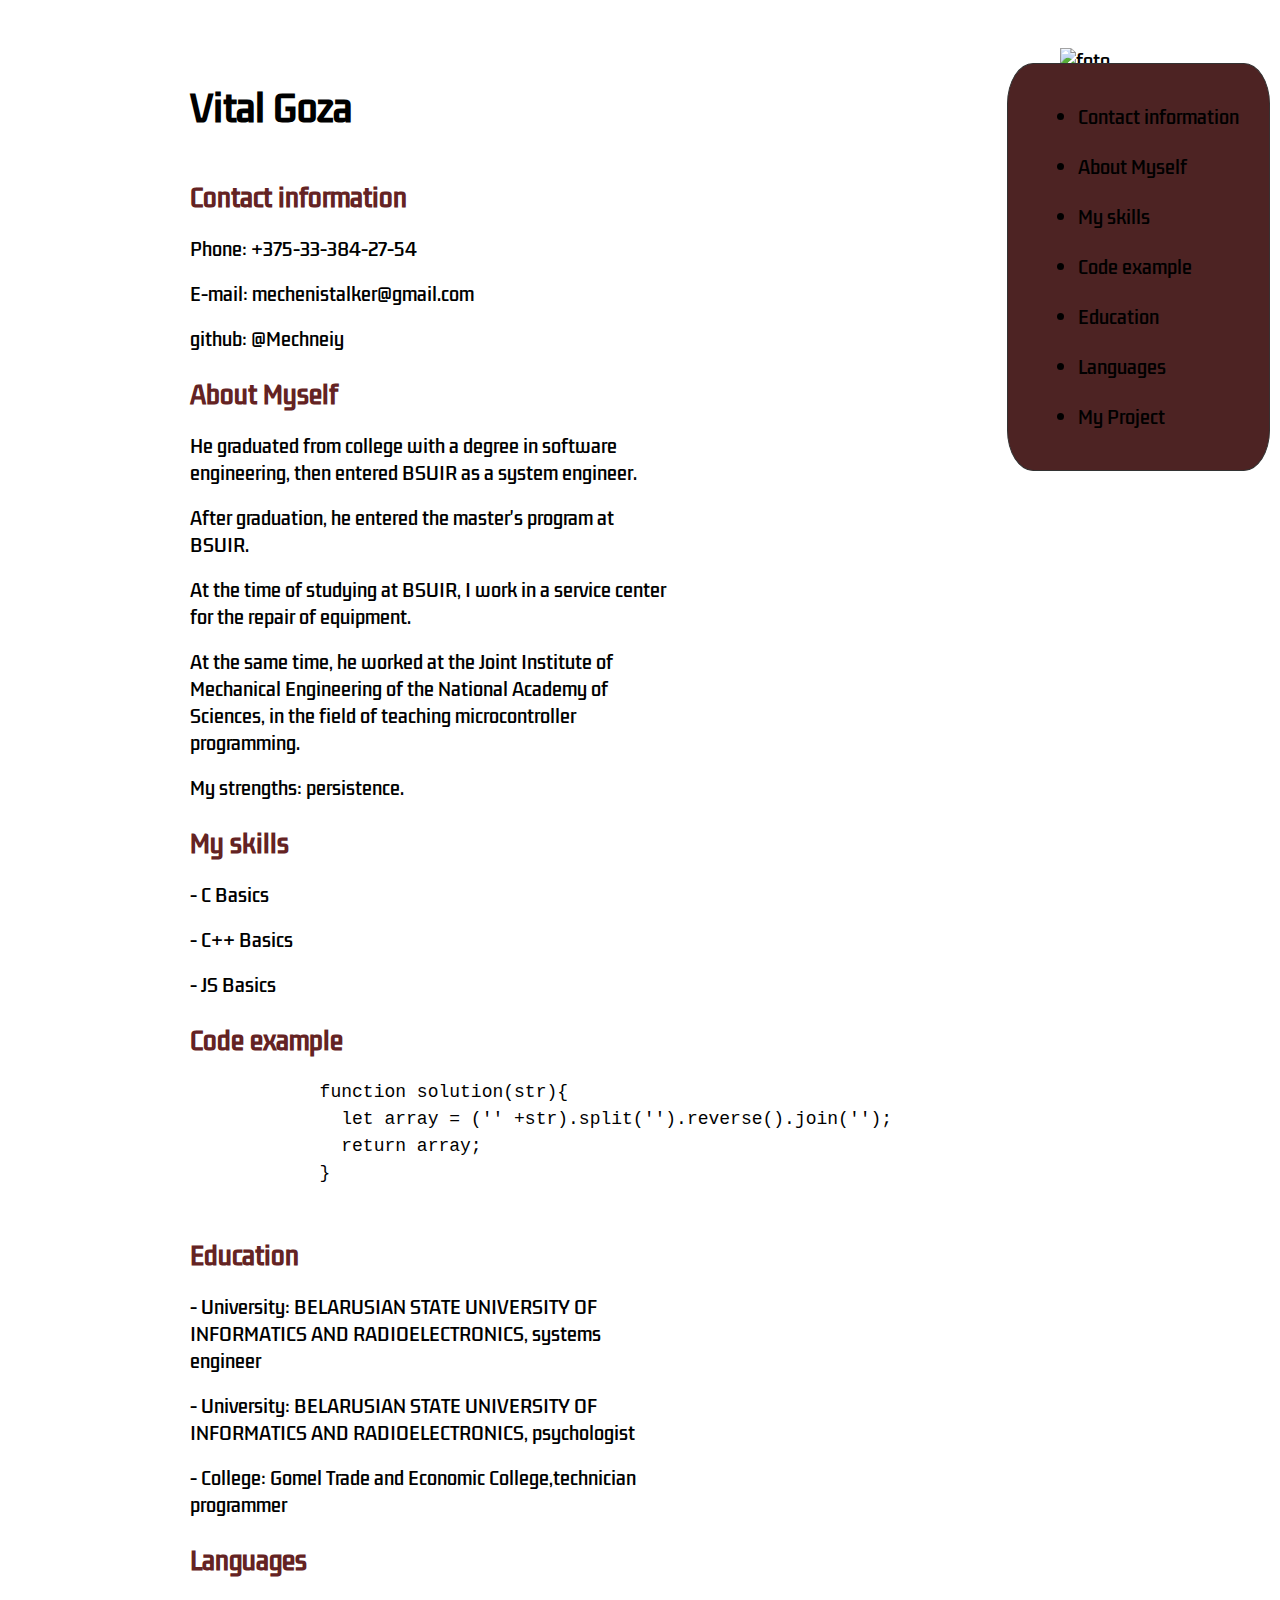
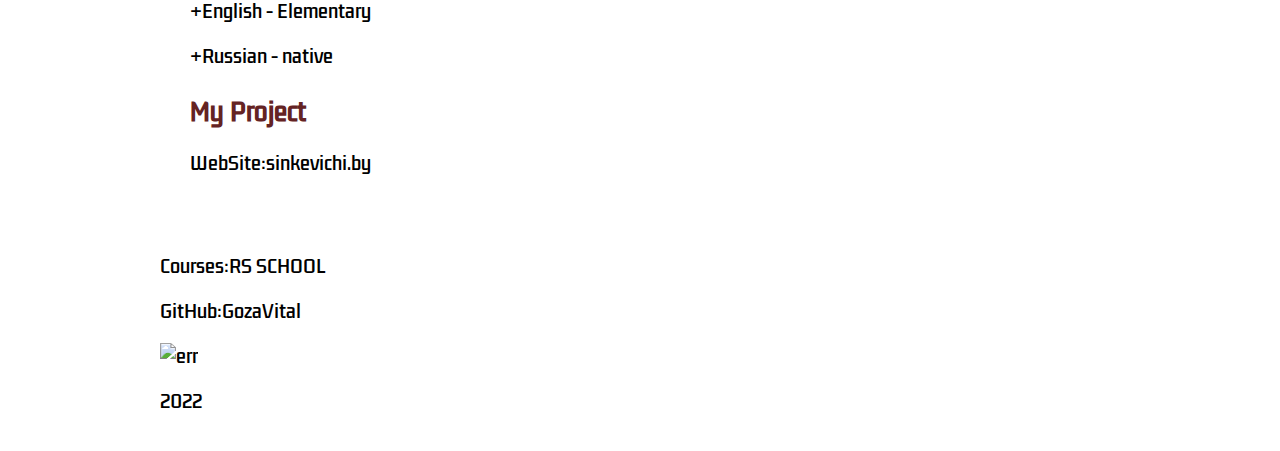
==== index.html @ 6014482e "init: add docs" ====
<!DOCTYPE html>
  <head>
    <title>Vital Goza</title>
    <link rel="shortcut icon" href="/assets/favicon.ico" type="image/x-icon">
    
    <link rel="stylesheet" href="style.css" />
    <link rel="icon" href="assets/favicon.ico" />
    <link rel="preconnect" href="https://fonts.googleapis.com" />
    <link rel="preconnect" href="https://fonts.gstatic.com" crossorigin />
    <link
      href="https://fonts.googleapis.com/css2?family=Kdam+Thmor+Pro&display=swap"
      rel="stylesheet"
    />
  </head>
  <body>
    <header class="header">
      
      <nav class="nav">
        <ul class="nav-list">
          <li class="nav-item">
            <a href="#contacts" class="nav-link">Contact information</a>
          </li>
          <li class="nav-item">
            <a href="#myself" class="nav-link">About Myself</a>
          </li>
          <li class="nav-item">
            <a href="#skills" class="nav-link">My skills</a>
          </li>
          <li class="nav-item">
            <a href="#code" class="nav-link">Code example</a>
          </li>
          <li class="nav-item">
            <a href="#education" class="nav-link">Education</a>
          </li>
          <li class="nav-item">
            <a href="#languages" class="nav-link">Languages</a>
          </li>
          <li class="nav-item">
            <a href="#project" class="nav-link">My Project</a>
          </li>
        </ul>
      </nav>
    </header>
    <main class="main">
      <div class="container">
        <img class="foto" src="assets/img/foto.jpg" alt="foto">
          
        
        <section class="section" id="profile"><p><h1>Vital Goza</h1></p></section>
        <section class="section" id="contacts">
          <p class="H222"><h2>Contact information</h2></p>
          <p>Phone: +375-33-384-27-54</p>
          <p>E-mail: mechenistalker@gmail.com</p>
          <p>github: @Mechneiy</p>
        </section>
        <section class="section" id="myself">
          <p class="H222"><h2>About Myself</h2></p>
          <p>
            He graduated from college with a degree in software engineering,
            then entered BSUIR as a system engineer.
          </p>
          <p>After graduation, he entered the master's program at BSUIR.</p>
          <p>
            At the time of studying at BSUIR, I work in a service center for the
            repair of equipment.
          </p>
          <p>
            At the same time, he worked at the Joint Institute of Mechanical
            Engineering of the National Academy of Sciences, in the field of
            teaching microcontroller programming.
          </p>
          <p>My strengths: persistence.</p>
          <p></p>
        </section>
        <section class="section" id="skills">
          <p class="H222"><h2>My skills</h2></p>
          <p>- C Basics</p>
          <p>- C++ Basics</p>
          <p>- JS Basics</p>
          <p></p>
        </section>
        <section class="section" id="code">
          <p class="H222"><h2>Code example</h2></p>
          <pre>
            function solution(str){ 
              let array = ('' +str).split('').reverse().join('');
              return array; 
            }
          </pre>
        </section>
        <section class="section" id="education">
          <p class="H222"><h2>Education</h2></p>
          <p>
            - University: BELARUSIAN STATE UNIVERSITY OF INFORMATICS AND
            RADIOELECTRONICS, systems engineer
          </p>
          <p>
            - University: BELARUSIAN STATE UNIVERSITY OF INFORMATICS AND
            RADIOELECTRONICS, psychologist
          </p>
          <p>
            - College: Gomel Trade and Economic College,technician programmer
          </p>
          </section>
        <section class="section" id="languages">
          <p class="H222"><h2>Languages</h2></p>
          <p>+English - Elementary</p>
          <p>+Russian - native</p>
        </section>
        <section class="section" id="project">
          <p class="H222"><h2>My Project</h2></p>
          <p > WebSite:<a href="http://sinkevichi.by/">sinkevichi.by</a></p>
        </section>
      </div>
    </main>
    <footer class="footer">
      <div class="container">
        <p > Courses:<a href="https://rs.school/js/">RS SCHOOL</a></p>
        <p > GitHub:<a href="https://github.com/Mechneiy">GozaVital</a></p>
        <img class="fotors" src="./assets/svg/rs_school_js.svg" alt="err" width="200" height="100" />
        <p>2022</p>
      </div>
    </footer>
  </body>
</!DOCTYPE>
---- style.css ----
body {
  font-family: 'Kdam Thmor Pro', sans-serif;
  font-size: 18px;
  font-weight: 400;
  line-height: 1.5;
  color: #000000;
  display: flex;
  flex-direction: column;
  justify-content: space-between;
  box-sizing: border-box;
  background: url(assets/fonts/fon.jpg);
}

.header {
  
  border-radius: 10%;
  position: fixed; /* Фиксированное положение */
  right: 10px; /* Расстояние от правого края окна браузера */
  top: 7%; /* Расстояние сверху */
  padding:10px; /* Поля вокруг текста */ 
  background: #4d2323; /* Цвет фона */ 
  border: 1px solid #333; /* Параметры рамки */ 
  
 }

a {
  text-decoration: none;
  color: #000000;
}
a:hover {
  text-decoration: underline;
}
a:active {
  color: #ffffff;
}
.container {

  border-radius: 1%;
	box-shadow:0px 0px  200px rgba(255, 255, 255, 0.25);
	max-width:960px;
	margin: 20px auto 0;
	padding: 10px 7px 10px 7px ;
	background: #ffffff

}

.foto{
  border-radius: 3%;
  float: right;
  padding: 10px;
}
.nav {
  display: flex;
  justify-content: flex-end;
  align-items: center;
  list-style: none;
  padding: 0 20px;
  line-height: 50px;
  transition: 0.3s;
}
html {
  scroll-behavior: smooth;
}
.section-item a {
  color: #829985;
  text-decoration: none;
  transition: color 0.5s;
}
.section-item a:hover {
  color: #4d2323;
}
#profile p {
  font-size: 44px;
}
.section {
  width: 50%;
  position: relative;
  padding-left: 30px;
}
@media (max-width: 768px) {
  .section {
    width: 100%;
  }
}
.H222 {
  font-size: 24px;
color: #642323;
}
h2 {
  font-size: 24px;
  color: #642323;
}
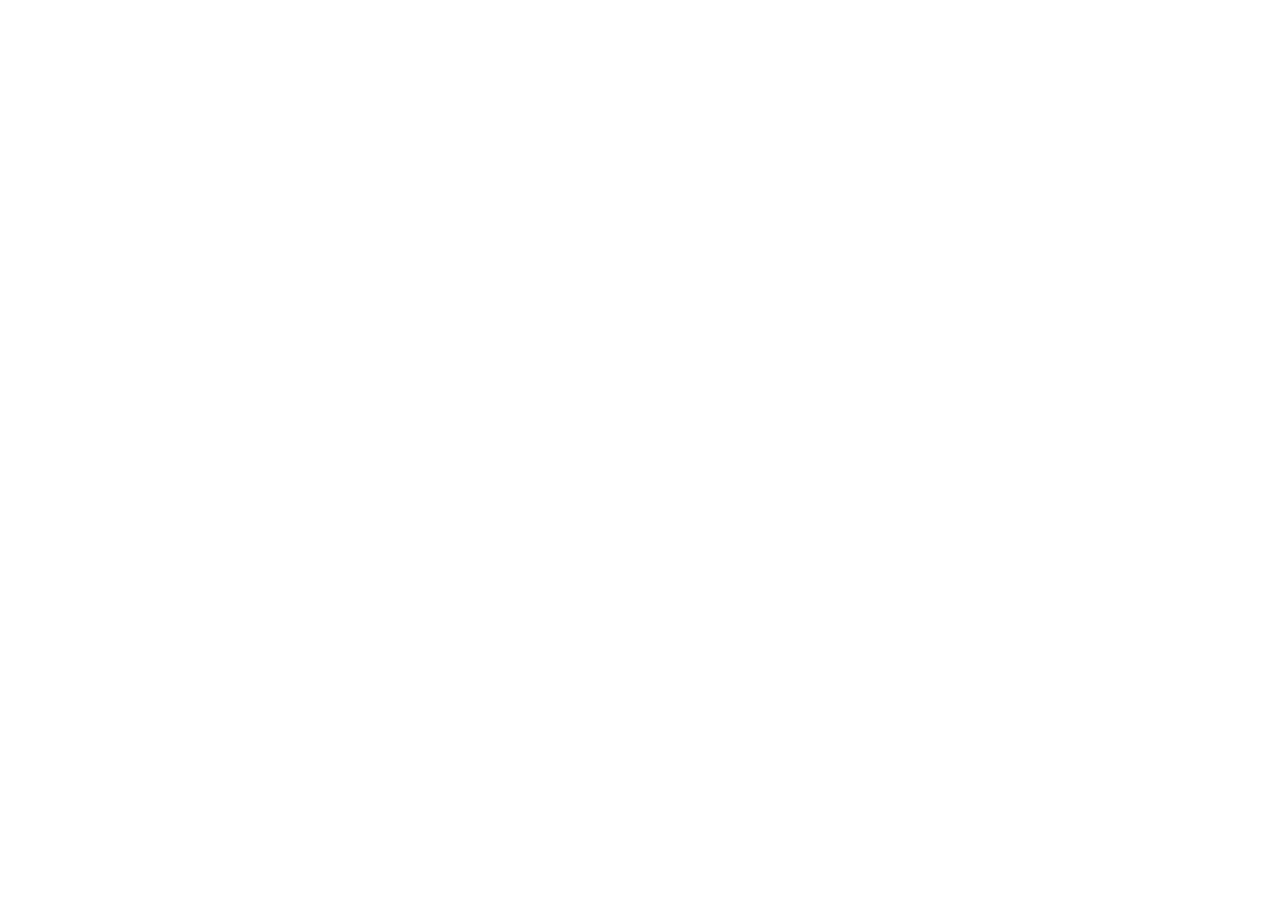
==== commit 0bba0e73: "feat: change fie" ====
--- a/index.html
+++ b/index.html
@@ -1,125 +1,12 @@
 <!DOCTYPE html>
-  <head>
-    <title>Vital Goza</title>
-    <link rel="shortcut icon" href="/assets/favicon.ico" type="image/x-icon">
+<html lang="en">
+<head>
+    <meta charset="UTF-8">
+    <meta http-equiv="X-UA-Compatible" content="IE=edge">
+    <meta name="viewport" content="width=device-width, initial-scale=1.0">
+    <title>Document</title>
+</head>
+<body>
     
-    <link rel="stylesheet" href="style.css" />
-    <link rel="icon" href="assets/favicon.ico" />
-    <link rel="preconnect" href="https://fonts.googleapis.com" />
-    <link rel="preconnect" href="https://fonts.gstatic.com" crossorigin />
-    <link
-      href="https://fonts.googleapis.com/css2?family=Kdam+Thmor+Pro&display=swap"
-      rel="stylesheet"
-    />
-  </head>
-  <body>
-    <header class="header">
-      
-      <nav class="nav">
-        <ul class="nav-list">
-          <li class="nav-item">
-            <a href="#contacts" class="nav-link">Contact information</a>
-          </li>
-          <li class="nav-item">
-            <a href="#myself" class="nav-link">About Myself</a>
-          </li>
-          <li class="nav-item">
-            <a href="#skills" class="nav-link">My skills</a>
-          </li>
-          <li class="nav-item">
-            <a href="#code" class="nav-link">Code example</a>
-          </li>
-          <li class="nav-item">
-            <a href="#education" class="nav-link">Education</a>
-          </li>
-          <li class="nav-item">
-            <a href="#languages" class="nav-link">Languages</a>
-          </li>
-          <li class="nav-item">
-            <a href="#project" class="nav-link">My Project</a>
-          </li>
-        </ul>
-      </nav>
-    </header>
-    <main class="main">
-      <div class="container">
-        <img class="foto" src="assets/img/foto.jpg" alt="foto">
-          
-        
-        <section class="section" id="profile"><p><h1>Vital Goza</h1></p></section>
-        <section class="section" id="contacts">
-          <p class="H222"><h2>Contact information</h2></p>
-          <p>Phone: +375-33-384-27-54</p>
-          <p>E-mail: mechenistalker@gmail.com</p>
-          <p>github: @Mechneiy</p>
-        </section>
-        <section class="section" id="myself">
-          <p class="H222"><h2>About Myself</h2></p>
-          <p>
-            He graduated from college with a degree in software engineering,
-            then entered BSUIR as a system engineer.
-          </p>
-          <p>After graduation, he entered the master's program at BSUIR.</p>
-          <p>
-            At the time of studying at BSUIR, I work in a service center for the
-            repair of equipment.
-          </p>
-          <p>
-            At the same time, he worked at the Joint Institute of Mechanical
-            Engineering of the National Academy of Sciences, in the field of
-            teaching microcontroller programming.
-          </p>
-          <p>My strengths: persistence.</p>
-          <p></p>
-        </section>
-        <section class="section" id="skills">
-          <p class="H222"><h2>My skills</h2></p>
-          <p>- C Basics</p>
-          <p>- C++ Basics</p>
-          <p>- JS Basics</p>
-          <p></p>
-        </section>
-        <section class="section" id="code">
-          <p class="H222"><h2>Code example</h2></p>
-          <pre>
-            function solution(str){ 
-              let array = ('' +str).split('').reverse().join('');
-              return array; 
-            }
-          </pre>
-        </section>
-        <section class="section" id="education">
-          <p class="H222"><h2>Education</h2></p>
-          <p>
-            - University: BELARUSIAN STATE UNIVERSITY OF INFORMATICS AND
-            RADIOELECTRONICS, systems engineer
-          </p>
-          <p>
-            - University: BELARUSIAN STATE UNIVERSITY OF INFORMATICS AND
-            RADIOELECTRONICS, psychologist
-          </p>
-          <p>
-            - College: Gomel Trade and Economic College,technician programmer
-          </p>
-          </section>
-        <section class="section" id="languages">
-          <p class="H222"><h2>Languages</h2></p>
-          <p>+English - Elementary</p>
-          <p>+Russian - native</p>
-        </section>
-        <section class="section" id="project">
-          <p class="H222"><h2>My Project</h2></p>
-          <p > WebSite:<a href="http://sinkevichi.by/">sinkevichi.by</a></p>
-        </section>
-      </div>
-    </main>
-    <footer class="footer">
-      <div class="container">
-        <p > Courses:<a href="https://rs.school/js/">RS SCHOOL</a></p>
-        <p > GitHub:<a href="https://github.com/Mechneiy">GozaVital</a></p>
-        <img class="fotors" src="./assets/svg/rs_school_js.svg" alt="err" width="200" height="100" />
-        <p>2022</p>
-      </div>
-    </footer>
-  </body>
-</!DOCTYPE>
+</body>
+</html>
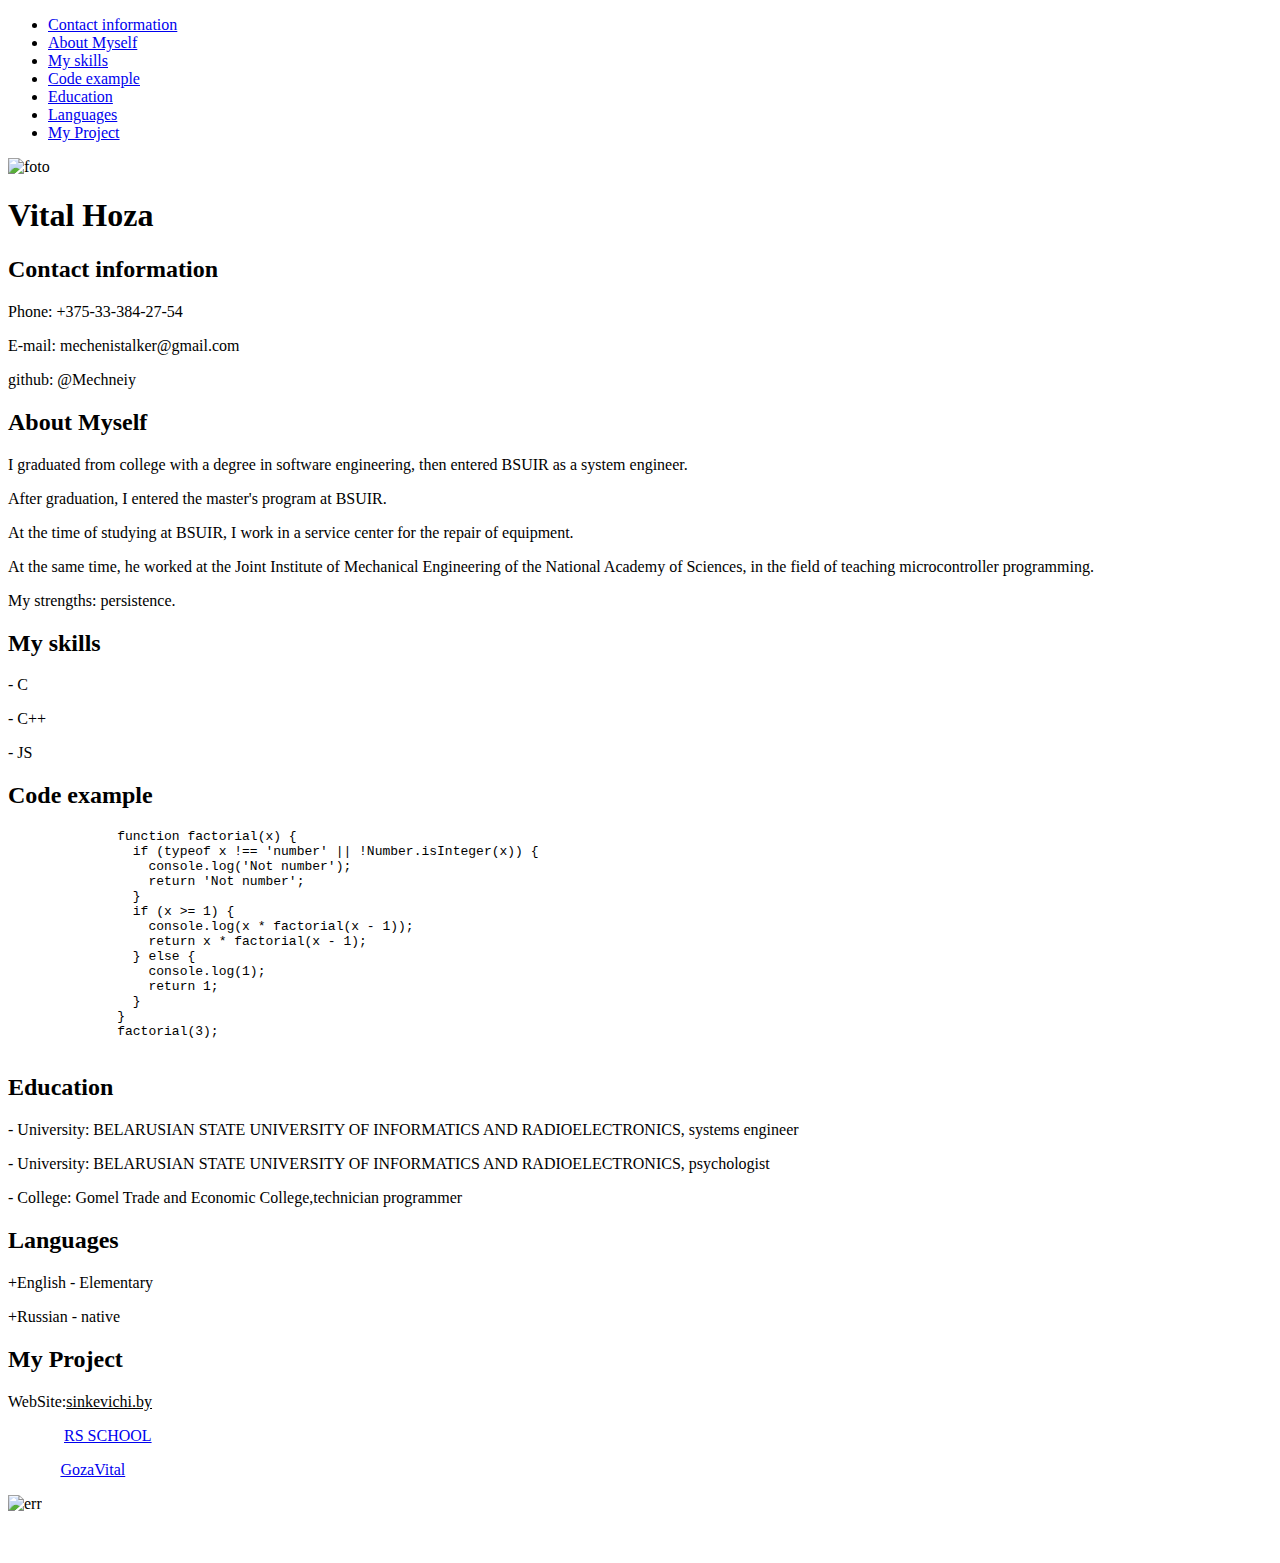
==== commit abf72e00: "feat: add html text" ====
--- a/index.html
+++ b/index.html
@@ -1,12 +1,127 @@
 <!DOCTYPE html>
-<html lang="en">
-<head>
-    <meta charset="UTF-8">
-    <meta http-equiv="X-UA-Compatible" content="IE=edge">
-    <meta name="viewport" content="width=device-width, initial-scale=1.0">
-    <title>Document</title>
-</head>
-<body>
-    
-</body>
-</html>
+  <head>
+    <title>Vital Hoza</title>
+    <link rel="shortcut icon" href="/assets/favicon.ico" type="image/x-icon">
+    <link rel="stylesheet" href="style.css" />
+    <link rel="icon" href="assets/favicon.ico" />
+  </head>
+  <body>
+    <header class="header">
+      <nav class="nav">
+        <ul class="nav-list">
+          <li class="nav-item">
+            <a href="#contacts" class="nav-link">Contact information</a>
+          </li>
+          <li class="nav-item">
+            <a href="#myself" class="nav-link">About Myself</a>
+          </li>
+          <li class="nav-item">
+            <a href="#skills" class="nav-link">My skills</a>
+          </li>
+          <li class="nav-item">
+            <a href="#code" class="nav-link">Code example</a>
+          </li>
+          <li class="nav-item">
+            <a href="#education" class="nav-link">Education</a>
+          </li>
+          <li class="nav-item">
+            <a href="#languages" class="nav-link">Languages</a>
+          </li>
+          <li class="nav-item">
+            <a href="#project" class="nav-link">My Project</a>
+          </li>
+        </ul>
+      </nav>
+    </header>
+    <main class="main">
+      <div class="container">
+        <img class="foto" src="assets/img/foto.jpg" alt="foto">      
+        <section class="section" id="profile"><h1>Vital Hoza</h1></section>
+        <section class="section" id="contacts">
+          <p class="H222"><h2>Contact information</h2></p>
+          <p>Phone: +375-33-384-27-54</p>
+          <p>E-mail: mechenistalker@gmail.com</p>
+          <p>github: @Mechneiy</p>
+        </section>
+        <section class="section" id="myself">
+          <p class="H222"><h2>About Myself</h2></p>
+          <p>
+            I graduated from college with a degree in software engineering,
+            then entered BSUIR as a system engineer.
+          </p>
+          <p>After graduation, I entered the master's program at BSUIR.</p>
+          <p>
+            At the time of studying at BSUIR, I work in a service center for the
+            repair of equipment.
+          </p>
+          <p>
+            At the same time, he worked at the Joint Institute of Mechanical
+            Engineering of the National Academy of Sciences, in the field of
+            teaching microcontroller programming.
+          </p>
+          <p>My strengths: persistence.</p>
+          <p></p>
+        </section>
+        <section class="section" id="skills">
+          <p class="H222"><h2>My skills</h2></p>
+          <p>- C </p>
+          <p>- C++ </p>
+          <p>- JS </p>
+          <p></p>
+        </section>
+        <section class="section" id="code">
+          <p class="H222"><h2>Code example</h2></p>
+          <pre>
+              function factorial(x) {
+                if (typeof x !== 'number' || !Number.isInteger(x)) {
+                  console.log('Not number');
+                  return 'Not number';
+                }
+                if (x >= 1) {
+                  console.log(x * factorial(x - 1));
+                  return x * factorial(x - 1);
+                } else {
+                  console.log(1);
+                  return 1;
+                }
+              }
+              factorial(3);
+          </pre>
+        </section>
+        <section class="section" id="education">
+          <p class="H222"><h2>Education</h2></p>
+          <p>
+            - University: BELARUSIAN STATE UNIVERSITY OF INFORMATICS AND
+            RADIOELECTRONICS, systems engineer
+          </p>
+          <p>
+            - University: BELARUSIAN STATE UNIVERSITY OF INFORMATICS AND
+            RADIOELECTRONICS, psychologist
+          </p>
+          <p>
+            - College: Gomel Trade and Economic College,technician programmer
+          </p>
+          </section>
+        <section class="section" id="languages">
+          <p class="H222"><h2>Languages</h2></p>
+          <p>+English - Elementary</p>
+          <p>+Russian - native</p>
+        </section>
+        <section class="section" id="project">
+          <p class="H222"><h2>My Project</h2></p>
+          <p > WebSite:<a href="http://sinkevichi.by/" style="color: black ">sinkevichi.by</a></p>
+        </section>
+      </div>
+    </main>
+    <footer class="footer">
+      <div class="container">
+        <div class="footer-padding">
+          <p style="color: white "> Courses:<a href="https://rs.school/js/" >RS SCHOOL</a></p>
+          <p style="color: white "> GitHub:<a href="https://github.com/Mechneiy " >GozaVital</a></p>
+          <img class="fotors" src="./assets/svg/rs_school_js.svg" alt="err" width="200" height="100" />
+          <p style="color: white ">2022</p>
+        </div>
+      </div>
+    </footer>
+  </body>
+</!DOCTYPE>
--- a/style.css
+++ b/style.css
@@ -0,0 +1 @@
+
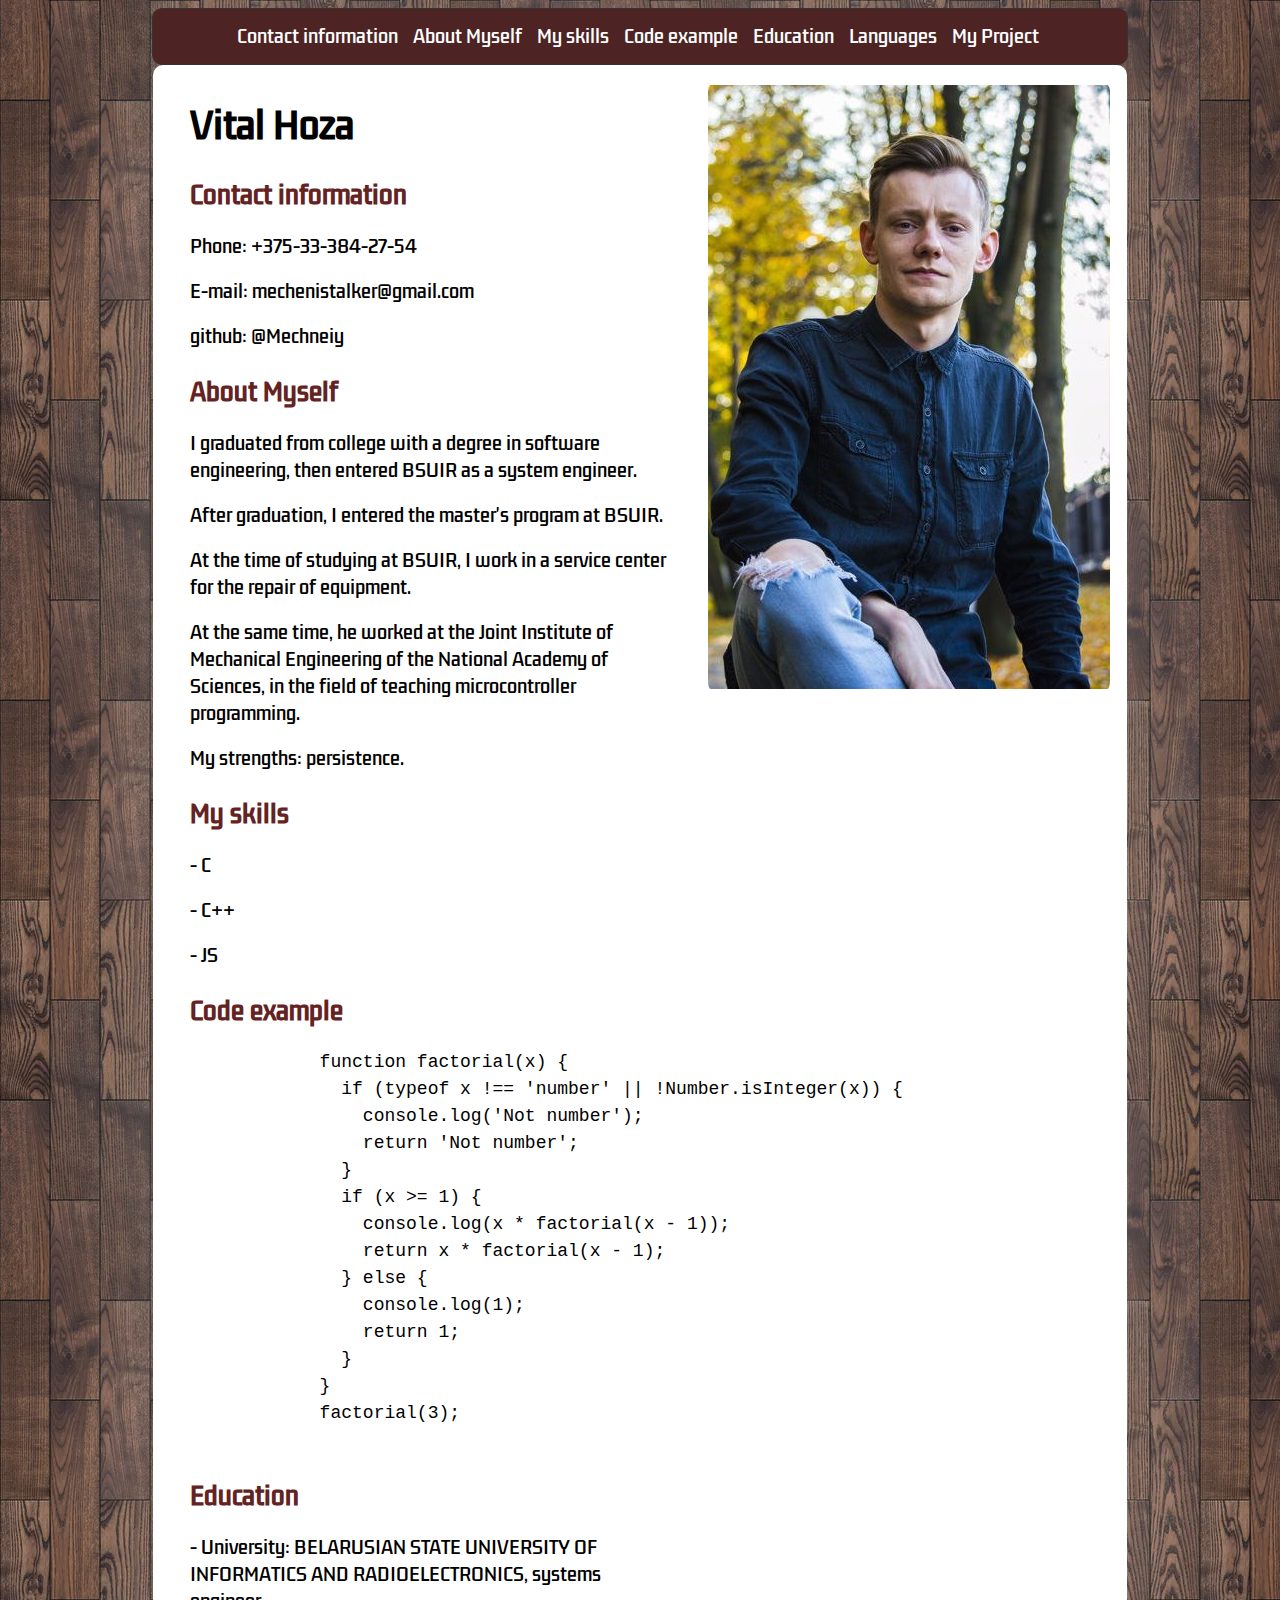
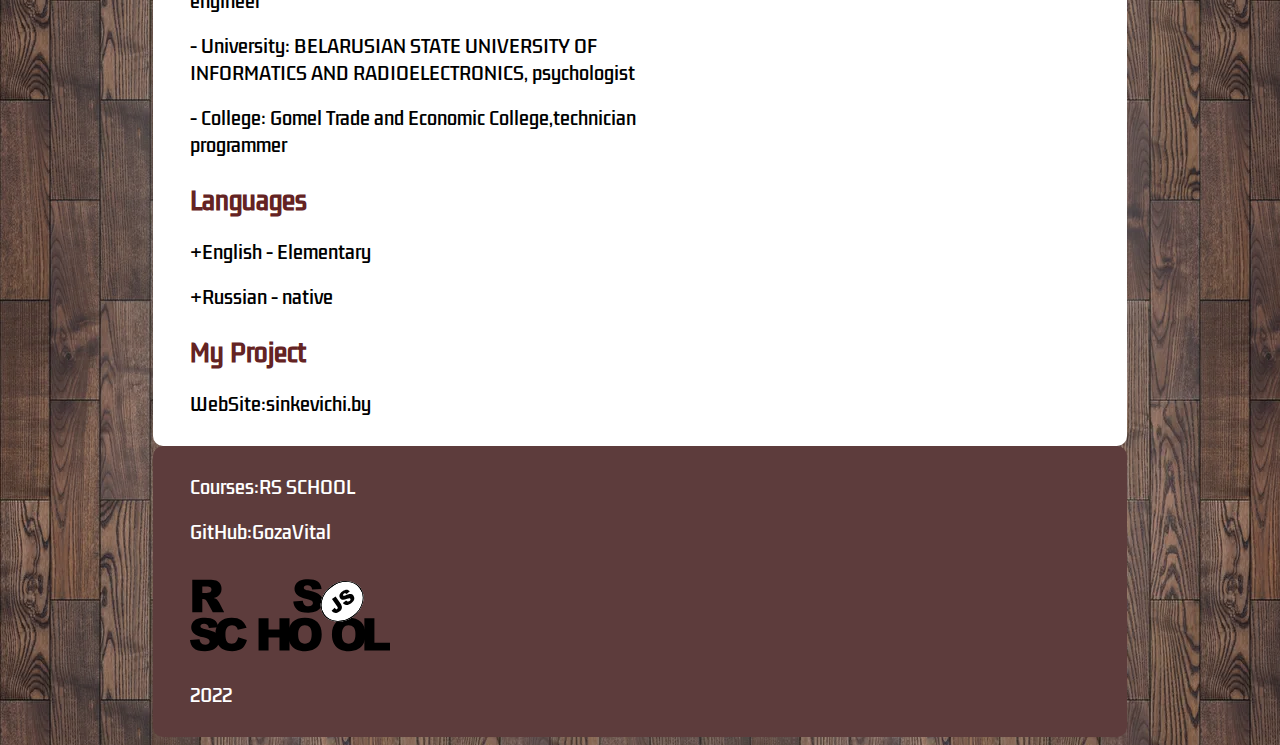
==== commit c6889f10: "feat: change file" ====
--- a/index.html
+++ b/index.html
@@ -1,127 +1,125 @@
-<!DOCTYPE html>
-  <head>
-    <title>Vital Hoza</title>
-    <link rel="shortcut icon" href="/assets/favicon.ico" type="image/x-icon">
-    <link rel="stylesheet" href="style.css" />
-    <link rel="icon" href="assets/favicon.ico" />
-  </head>
-  <body>
-    <header class="header">
-      <nav class="nav">
-        <ul class="nav-list">
-          <li class="nav-item">
-            <a href="#contacts" class="nav-link">Contact information</a>
-          </li>
-          <li class="nav-item">
-            <a href="#myself" class="nav-link">About Myself</a>
-          </li>
-          <li class="nav-item">
-            <a href="#skills" class="nav-link">My skills</a>
-          </li>
-          <li class="nav-item">
-            <a href="#code" class="nav-link">Code example</a>
-          </li>
-          <li class="nav-item">
-            <a href="#education" class="nav-link">Education</a>
-          </li>
-          <li class="nav-item">
-            <a href="#languages" class="nav-link">Languages</a>
-          </li>
-          <li class="nav-item">
-            <a href="#project" class="nav-link">My Project</a>
-          </li>
-        </ul>
-      </nav>
-    </header>
-    <main class="main">
-      <div class="container">
-        <img class="foto" src="assets/img/foto.jpg" alt="foto">      
-        <section class="section" id="profile"><h1>Vital Hoza</h1></section>
-        <section class="section" id="contacts">
-          <p class="H222"><h2>Contact information</h2></p>
-          <p>Phone: +375-33-384-27-54</p>
-          <p>E-mail: mechenistalker@gmail.com</p>
-          <p>github: @Mechneiy</p>
+<head>
+  <title>Vital Hoza</title>
+  <link rel="shortcut icon" href="/assets/favicon.ico" type="image/x-icon">
+  <link rel="stylesheet" href="style.css" />
+  <link rel="icon" href="assets/favicon.ico" />
+</head>
+<body>
+  <header class="header">
+    <nav class="nav">
+      <ul class="nav-list">
+        <li class="nav-item">
+          <a href="#contacts" class="nav-link">Contact information</a>
+        </li>
+        <li class="nav-item">
+          <a href="#myself" class="nav-link">About Myself</a>
+        </li>
+        <li class="nav-item">
+          <a href="#skills" class="nav-link">My skills</a>
+        </li>
+        <li class="nav-item">
+          <a href="#code" class="nav-link">Code example</a>
+        </li>
+        <li class="nav-item">
+          <a href="#education" class="nav-link">Education</a>
+        </li>
+        <li class="nav-item">
+          <a href="#languages" class="nav-link">Languages</a>
+        </li>
+        <li class="nav-item">
+          <a href="#project" class="nav-link">My Project</a>
+        </li>
+      </ul>
+    </nav>
+  </header>
+  <main class="main">
+    <div class="container">
+      <img class="foto" src="assets/img/foto.jpg" alt="foto">      
+      <section class="section" id="profile"><h1>Vital Hoza</h1></section>
+      <section class="section" id="contacts">
+        <p class="H222"><h2>Contact information</h2></p>
+        <p>Phone: +375-33-384-27-54</p>
+        <p>E-mail: mechenistalker@gmail.com</p>
+        <p>github: @Mechneiy</p>
+      </section>
+      <section class="section" id="myself">
+        <p class="H222"><h2>About Myself</h2></p>
+        <p>
+          I graduated from college with a degree in software engineering,
+          then entered BSUIR as a system engineer.
+        </p>
+        <p>After graduation, I entered the master's program at BSUIR.</p>
+        <p>
+          At the time of studying at BSUIR, I work in a service center for the
+          repair of equipment.
+        </p>
+        <p>
+          At the same time, he worked at the Joint Institute of Mechanical
+          Engineering of the National Academy of Sciences, in the field of
+          teaching microcontroller programming.
+        </p>
+        <p>My strengths: persistence.</p>
+        <p></p>
+      </section>
+      <section class="section" id="skills">
+        <p class="H222"><h2>My skills</h2></p>
+        <p>- C </p>
+        <p>- C++ </p>
+        <p>- JS </p>
+        <p></p>
+      </section>
+      <section class="section" id="code">
+        <p class="H222"><h2>Code example</h2></p>
+        <pre>
+            function factorial(x) {
+              if (typeof x !== 'number' || !Number.isInteger(x)) {
+                console.log('Not number');
+                return 'Not number';
+              }
+              if (x >= 1) {
+                console.log(x * factorial(x - 1));
+                return x * factorial(x - 1);
+              } else {
+                console.log(1);
+                return 1;
+              }
+            }
+            factorial(3);
+        </pre>
+      </section>
+      <section class="section" id="education">
+        <p class="H222"><h2>Education</h2></p>
+        <p>
+          - University: BELARUSIAN STATE UNIVERSITY OF INFORMATICS AND
+          RADIOELECTRONICS, systems engineer
+        </p>
+        <p>
+          - University: BELARUSIAN STATE UNIVERSITY OF INFORMATICS AND
+          RADIOELECTRONICS, psychologist
+        </p>
+        <p>
+          - College: Gomel Trade and Economic College,technician programmer
+        </p>
         </section>
-        <section class="section" id="myself">
-          <p class="H222"><h2>About Myself</h2></p>
-          <p>
-            I graduated from college with a degree in software engineering,
-            then entered BSUIR as a system engineer.
-          </p>
-          <p>After graduation, I entered the master's program at BSUIR.</p>
-          <p>
-            At the time of studying at BSUIR, I work in a service center for the
-            repair of equipment.
-          </p>
-          <p>
-            At the same time, he worked at the Joint Institute of Mechanical
-            Engineering of the National Academy of Sciences, in the field of
-            teaching microcontroller programming.
-          </p>
-          <p>My strengths: persistence.</p>
-          <p></p>
-        </section>
-        <section class="section" id="skills">
-          <p class="H222"><h2>My skills</h2></p>
-          <p>- C </p>
-          <p>- C++ </p>
-          <p>- JS </p>
-          <p></p>
-        </section>
-        <section class="section" id="code">
-          <p class="H222"><h2>Code example</h2></p>
-          <pre>
-              function factorial(x) {
-                if (typeof x !== 'number' || !Number.isInteger(x)) {
-                  console.log('Not number');
-                  return 'Not number';
-                }
-                if (x >= 1) {
-                  console.log(x * factorial(x - 1));
-                  return x * factorial(x - 1);
-                } else {
-                  console.log(1);
-                  return 1;
-                }
-              }
-              factorial(3);
-          </pre>
-        </section>
-        <section class="section" id="education">
-          <p class="H222"><h2>Education</h2></p>
-          <p>
-            - University: BELARUSIAN STATE UNIVERSITY OF INFORMATICS AND
-            RADIOELECTRONICS, systems engineer
-          </p>
-          <p>
-            - University: BELARUSIAN STATE UNIVERSITY OF INFORMATICS AND
-            RADIOELECTRONICS, psychologist
-          </p>
-          <p>
-            - College: Gomel Trade and Economic College,technician programmer
-          </p>
-          </section>
-        <section class="section" id="languages">
-          <p class="H222"><h2>Languages</h2></p>
-          <p>+English - Elementary</p>
-          <p>+Russian - native</p>
-        </section>
-        <section class="section" id="project">
-          <p class="H222"><h2>My Project</h2></p>
-          <p > WebSite:<a href="http://sinkevichi.by/" style="color: black ">sinkevichi.by</a></p>
-        </section>
+      <section class="section" id="languages">
+        <p class="H222"><h2>Languages</h2></p>
+        <p>+English - Elementary</p>
+        <p>+Russian - native</p>
+      </section>
+      <section class="section" id="project">
+        <p class="H222"><h2>My Project</h2></p>
+        <p > WebSite:<a href="http://sinkevichi.by/" style="color: black ">sinkevichi.by</a></p>
+      </section>
+    </div>
+  </main>
+  <footer class="footer">
+    <div class="container">
+      <div class="footer-padding">
+        <p style="color: white "> Courses:<a href="https://rs.school/js/" >RS SCHOOL</a></p>
+        <p style="color: white "> GitHub:<a href="https://github.com/Mechneiy " >GozaVital</a></p>
+        <img class="fotors" src="./assets/svg/rs_school_js.svg" alt="err" width="200" height="100" />
+        <p style="color: white ">2022</p>
       </div>
-    </main>
-    <footer class="footer">
-      <div class="container">
-        <div class="footer-padding">
-          <p style="color: white "> Courses:<a href="https://rs.school/js/" >RS SCHOOL</a></p>
-          <p style="color: white "> GitHub:<a href="https://github.com/Mechneiy " >GozaVital</a></p>
-          <img class="fotors" src="./assets/svg/rs_school_js.svg" alt="err" width="200" height="100" />
-          <p style="color: white ">2022</p>
-        </div>
-      </div>
-    </footer>
-  </body>
-</!DOCTYPE>
+    </div>
+  </footer>
+</body>
--- a/style.css
+++ b/style.css
@@ -1 +1,132 @@
+@font-face {
+  font-family: KdamThmorPro;
+  src: url("assets/fonts/KdamThmorPro-Regular.ttf");
+}
 
+body {
+  font-family: "KdamThmorPro", sans-serif;
+  font-size: 18px;
+  font-weight: 400;
+  line-height: 1.5;
+  color: #000000;
+  display: flex;
+  flex-direction: column;
+  justify-content: space-between;
+  box-sizing: border-box;
+  background: url(assets/fonts/fon.jpg);
+}
+
+.header {
+  text-align: center;
+  position: relative;
+  margin: 0px auto 0;
+  background: #4d2323;
+  border: 1px solid #333;
+  max-width: 960px;
+  border-radius: 10px;
+  padding: 10px 7px 10px 7px;
+  box-shadow: 0px 0px 200px rgba(255, 255, 255, 0.25);
+}
+
+.footer-padding {
+  padding-left: 30px;
+}
+
+.footer > .container {
+  background: #5d3c3c;
+}
+
+li {
+  list-style-type: none;
+}
+
+ul {
+  padding-left: 0; /* Сдвигаем список влево */
+}
+
+ul.nav-list {
+  margin: 0; /* Обнуляем значение отступов */
+  padding: 4px; /* Значение полей */
+}
+
+ul.nav-list li {
+  display: inline; /* Отображать как строчный элемент */
+  margin-right: 5px; /* Отступ слева */
+  padding: 3px; /* Поля вокруг текста */
+}
+
+a {
+  text-decoration: none;
+  color: #ffffff;
+}
+
+a:hover {
+  text-decoration: underline;
+}
+
+a:active {
+  color: #ffffff;
+}
+
+.container {
+  border-radius: 10px;
+  box-shadow: 0px 0px 200px rgba(255, 255, 255, 0.25);
+  max-width: 960px;
+  margin: 0px auto 0;
+  padding: 10px 7px 10px 7px;
+  background: #ffffff;
+}
+
+.foto {
+  border-radius: 3%;
+  float: right;
+  padding: 10px;
+}
+
+html {
+  scroll-behavior: smooth;
+}
+
+.section-item a {
+  color: #829985;
+  text-decoration: none;
+  transition: color 0.5s;
+}
+
+.section-item a:hover {
+  color: #4d2323;
+}
+
+#profile p {
+  font-size: 44px;
+}
+
+.section {
+  width: 50%;
+  position: relative;
+  padding-left: 30px;
+}
+
+.H222 {
+  font-size: 24px;
+  color: #642323;
+}
+
+h2 {
+  font-size: 24px;
+  color: #642323;
+}
+
+@media (max-width: 768px) {
+  .container,
+  .header {
+    width: 100%;
+  }
+}
+
+@media (min-width: 768px) {
+  .container,
+  .header {
+    min-width: 960px;
+  }
+}
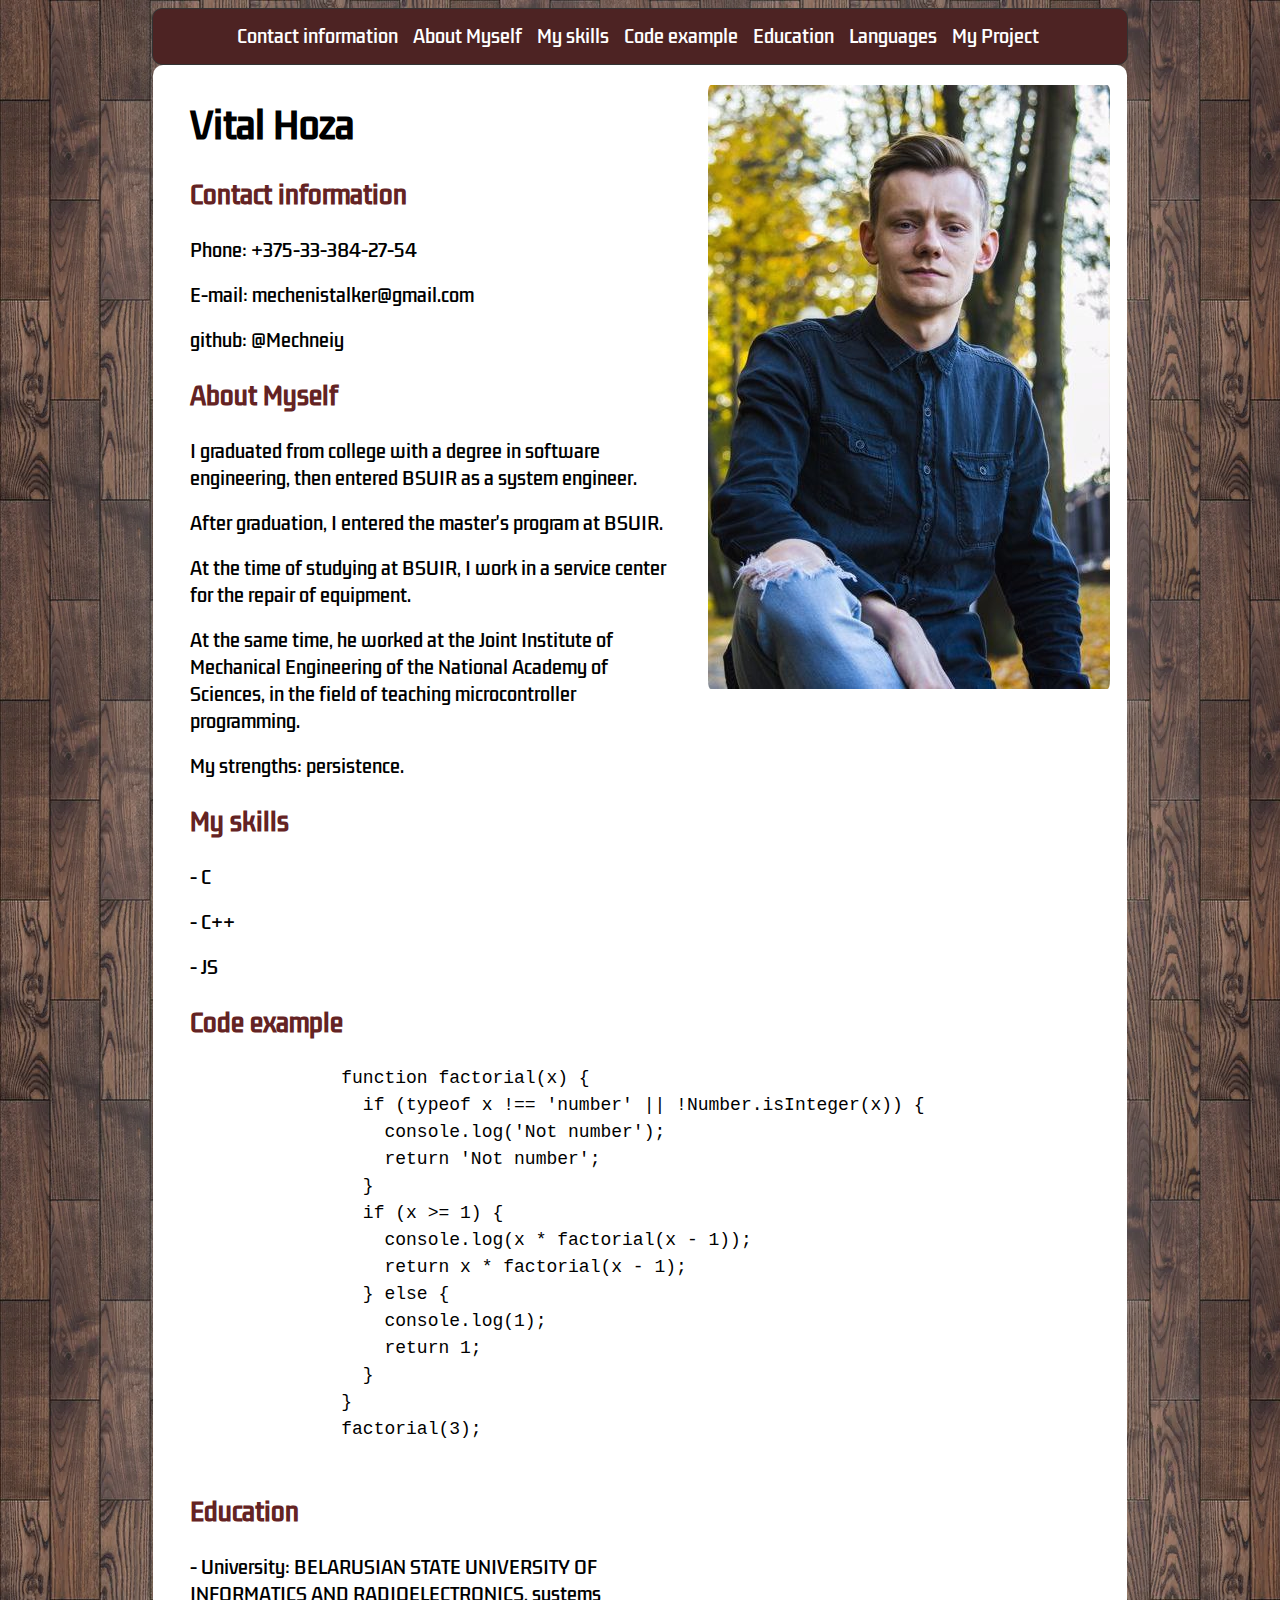
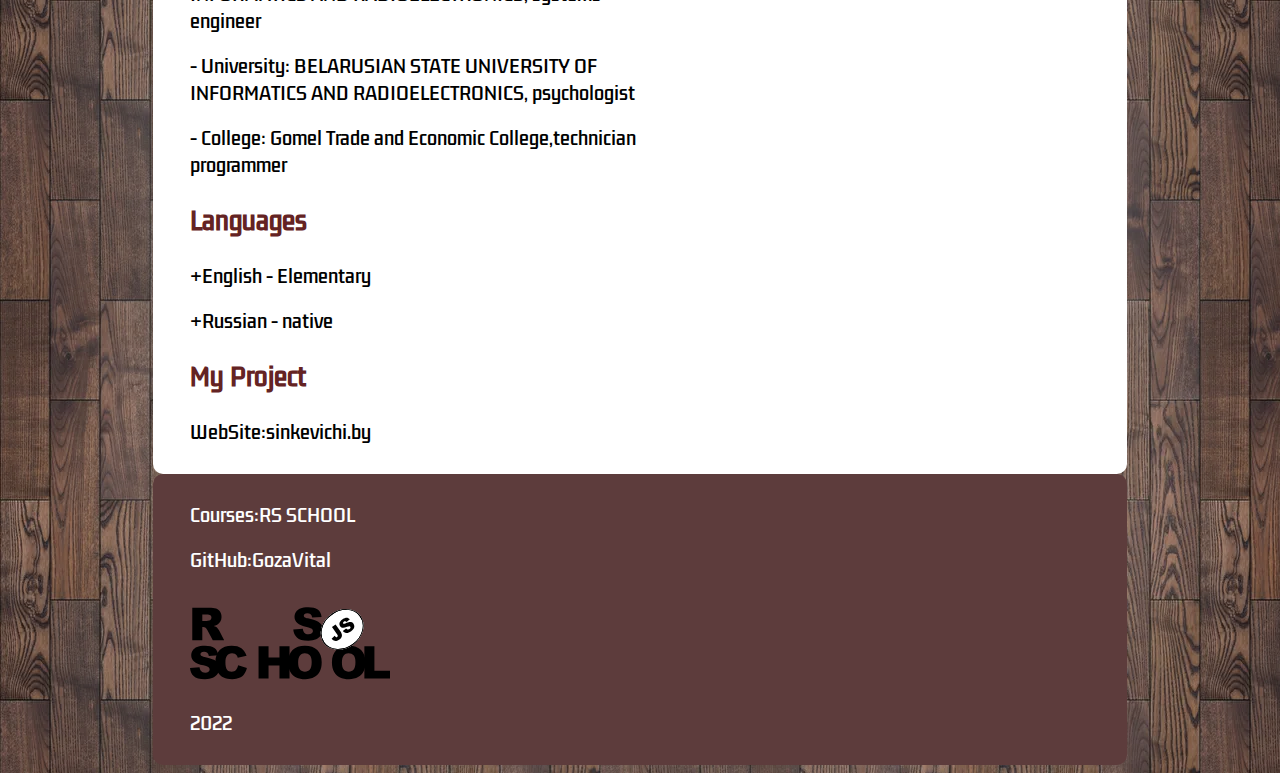
==== commit cb2abd4d: "feat: changes file html" ====
--- a/index.html
+++ b/index.html
@@ -1,125 +1,140 @@
-<head>
-  <title>Vital Hoza</title>
-  <link rel="shortcut icon" href="/assets/favicon.ico" type="image/x-icon">
-  <link rel="stylesheet" href="style.css" />
-  <link rel="icon" href="assets/favicon.ico" />
-</head>
-<body>
-  <header class="header">
-    <nav class="nav">
-      <ul class="nav-list">
-        <li class="nav-item">
-          <a href="#contacts" class="nav-link">Contact information</a>
-        </li>
-        <li class="nav-item">
-          <a href="#myself" class="nav-link">About Myself</a>
-        </li>
-        <li class="nav-item">
-          <a href="#skills" class="nav-link">My skills</a>
-        </li>
-        <li class="nav-item">
-          <a href="#code" class="nav-link">Code example</a>
-        </li>
-        <li class="nav-item">
-          <a href="#education" class="nav-link">Education</a>
-        </li>
-        <li class="nav-item">
-          <a href="#languages" class="nav-link">Languages</a>
-        </li>
-        <li class="nav-item">
-          <a href="#project" class="nav-link">My Project</a>
-        </li>
-      </ul>
-    </nav>
-  </header>
-  <main class="main">
-    <div class="container">
-      <img class="foto" src="assets/img/foto.jpg" alt="foto">      
-      <section class="section" id="profile"><h1>Vital Hoza</h1></section>
-      <section class="section" id="contacts">
-        <p class="H222"><h2>Contact information</h2></p>
-        <p>Phone: +375-33-384-27-54</p>
-        <p>E-mail: mechenistalker@gmail.com</p>
-        <p>github: @Mechneiy</p>
-      </section>
-      <section class="section" id="myself">
-        <p class="H222"><h2>About Myself</h2></p>
-        <p>
-          I graduated from college with a degree in software engineering,
-          then entered BSUIR as a system engineer.
-        </p>
-        <p>After graduation, I entered the master's program at BSUIR.</p>
-        <p>
-          At the time of studying at BSUIR, I work in a service center for the
-          repair of equipment.
-        </p>
-        <p>
-          At the same time, he worked at the Joint Institute of Mechanical
-          Engineering of the National Academy of Sciences, in the field of
-          teaching microcontroller programming.
-        </p>
-        <p>My strengths: persistence.</p>
-        <p></p>
-      </section>
-      <section class="section" id="skills">
-        <p class="H222"><h2>My skills</h2></p>
-        <p>- C </p>
-        <p>- C++ </p>
-        <p>- JS </p>
-        <p></p>
-      </section>
-      <section class="section" id="code">
-        <p class="H222"><h2>Code example</h2></p>
-        <pre>
-            function factorial(x) {
-              if (typeof x !== 'number' || !Number.isInteger(x)) {
-                console.log('Not number');
-                return 'Not number';
+<html lang="en-US">
+  <head>
+    <title>Vital Hoza</title>
+    <link rel="shortcut icon" href="/assets/favicon.ico" type="image/x-icon" />
+    <link rel="stylesheet" href="style.css" />
+    <link rel="icon" href="assets/favicon.ico" />
+  </head>
+  <body>
+    <header class="header">
+      <nav class="nav">
+        <ul class="nav-list">
+          <li class="nav-item">
+            <a href="#contacts" class="nav-link">Contact information</a>
+          </li>
+          <li class="nav-item">
+            <a href="#myself" class="nav-link">About Myself</a>
+          </li>
+          <li class="nav-item">
+            <a href="#skills" class="nav-link">My skills</a>
+          </li>
+          <li class="nav-item">
+            <a href="#code" class="nav-link">Code example</a>
+          </li>
+          <li class="nav-item">
+            <a href="#education" class="nav-link">Education</a>
+          </li>
+          <li class="nav-item">
+            <a href="#languages" class="nav-link">Languages</a>
+          </li>
+          <li class="nav-item">
+            <a href="#project" class="nav-link">My Project</a>
+          </li>
+        </ul>
+      </nav>
+    </header>
+    <main class="main">
+      <div class="container">
+        <img class="foto" src="assets/img/foto.jpg" alt="foto" />
+        <section class="section" id="profile"><h1>Vital Hoza</h1></section>
+        <section class="section" id="contacts">
+          <h2><p class="H222">Contact information</p></h2>
+          <p>Phone: +375-33-384-27-54</p>
+          <p>E-mail: mechenistalker@gmail.com</p>
+          <p>github: @Mechneiy</p>
+        </section>
+        <section class="section" id="myself">
+          <h2><p class="H222">About Myself</p></h2>
+          <p>
+            I graduated from college with a degree in software engineering, then
+            entered BSUIR as a system engineer.
+          </p>
+          <p>After graduation, I entered the master's program at BSUIR.</p>
+          <p>
+            At the time of studying at BSUIR, I work in a service center for the
+            repair of equipment.
+          </p>
+          <p>
+            At the same time, he worked at the Joint Institute of Mechanical
+            Engineering of the National Academy of Sciences, in the field of
+            teaching microcontroller programming.
+          </p>
+          <p>My strengths: persistence.</p>
+        </section>
+        <section class="section" id="skills">
+          <h2><p class="H222">My skills</p></h2>
+          <p>- C</p>
+          <p>- C++</p>
+          <p>- JS</p>
+          <p></p>
+        </section>
+        <section class="section" id="code">
+          <h2><p class="H222">Code example</p></h2>
+          <pre>
+              function factorial(x) {
+                if (typeof x !== 'number' || !Number.isInteger(x)) {
+                  console.log('Not number');
+                  return 'Not number';
+                }
+                if (x >= 1) {
+                  console.log(x * factorial(x - 1));
+                  return x * factorial(x - 1);
+                } else {
+                  console.log(1);
+                  return 1;
+                }
               }
-              if (x >= 1) {
-                console.log(x * factorial(x - 1));
-                return x * factorial(x - 1);
-              } else {
-                console.log(1);
-                return 1;
-              }
-            }
-            factorial(3);
-        </pre>
-      </section>
-      <section class="section" id="education">
-        <p class="H222"><h2>Education</h2></p>
-        <p>
-          - University: BELARUSIAN STATE UNIVERSITY OF INFORMATICS AND
-          RADIOELECTRONICS, systems engineer
-        </p>
-        <p>
-          - University: BELARUSIAN STATE UNIVERSITY OF INFORMATICS AND
-          RADIOELECTRONICS, psychologist
-        </p>
-        <p>
-          - College: Gomel Trade and Economic College,technician programmer
-        </p>
+              factorial(3);
+          </pre>
         </section>
-      <section class="section" id="languages">
-        <p class="H222"><h2>Languages</h2></p>
-        <p>+English - Elementary</p>
-        <p>+Russian - native</p>
-      </section>
-      <section class="section" id="project">
-        <p class="H222"><h2>My Project</h2></p>
-        <p > WebSite:<a href="http://sinkevichi.by/" style="color: black ">sinkevichi.by</a></p>
-      </section>
-    </div>
-  </main>
-  <footer class="footer">
-    <div class="container">
-      <div class="footer-padding">
-        <p style="color: white "> Courses:<a href="https://rs.school/js/" >RS SCHOOL</a></p>
-        <p style="color: white "> GitHub:<a href="https://github.com/Mechneiy " >GozaVital</a></p>
-        <img class="fotors" src="./assets/svg/rs_school_js.svg" alt="err" width="200" height="100" />
-        <p style="color: white ">2022</p>
+        <section class="section" id="education">
+          <h2><p class="H222">Education</p></h2>
+          <p>
+            - University: BELARUSIAN STATE UNIVERSITY OF INFORMATICS AND
+            RADIOELECTRONICS, systems engineer
+          </p>
+          <p>
+            - University: BELARUSIAN STATE UNIVERSITY OF INFORMATICS AND
+            RADIOELECTRONICS, psychologist
+          </p>
+          <p>
+            - College: Gomel Trade and Economic College,technician programmer
+          </p>
+        </section>
+        <section class="section" id="languages">
+          <h2><p class="H222">Languages</p></h2>
+          <p>+English - Elementary</p>
+          <p>+Russian - native</p>
+        </section>
+        <section class="section" id="project">
+          <h2><p class="H222">My Project</p></h2>
+          <p>
+            WebSite:<a href="http://sinkevichi.by/" style="color: black"
+              >sinkevichi.by</a
+            >
+          </p>
+        </section>
       </div>
-    </div>
-  </footer>
-</body>
+    </main>
+    <footer class="footer">
+      <div class="container">
+        <div class="footer-padding">
+          <p style="color: white">
+            Courses:<a href="https://rs.school/js/">RS SCHOOL</a>
+          </p>
+          <p style="color: white">
+            GitHub:<a href="https://github.com/Mechneiy ">GozaVital</a>
+          </p>
+          <img
+            class="fotors"
+            src="./assets/svg/rs_school_js.svg"
+            alt="err"
+            width="200"
+            height="100"
+          />
+          <p style="color: white">2022</p>
+        </div>
+      </div>
+    </footer>
+  </body>
+</html>
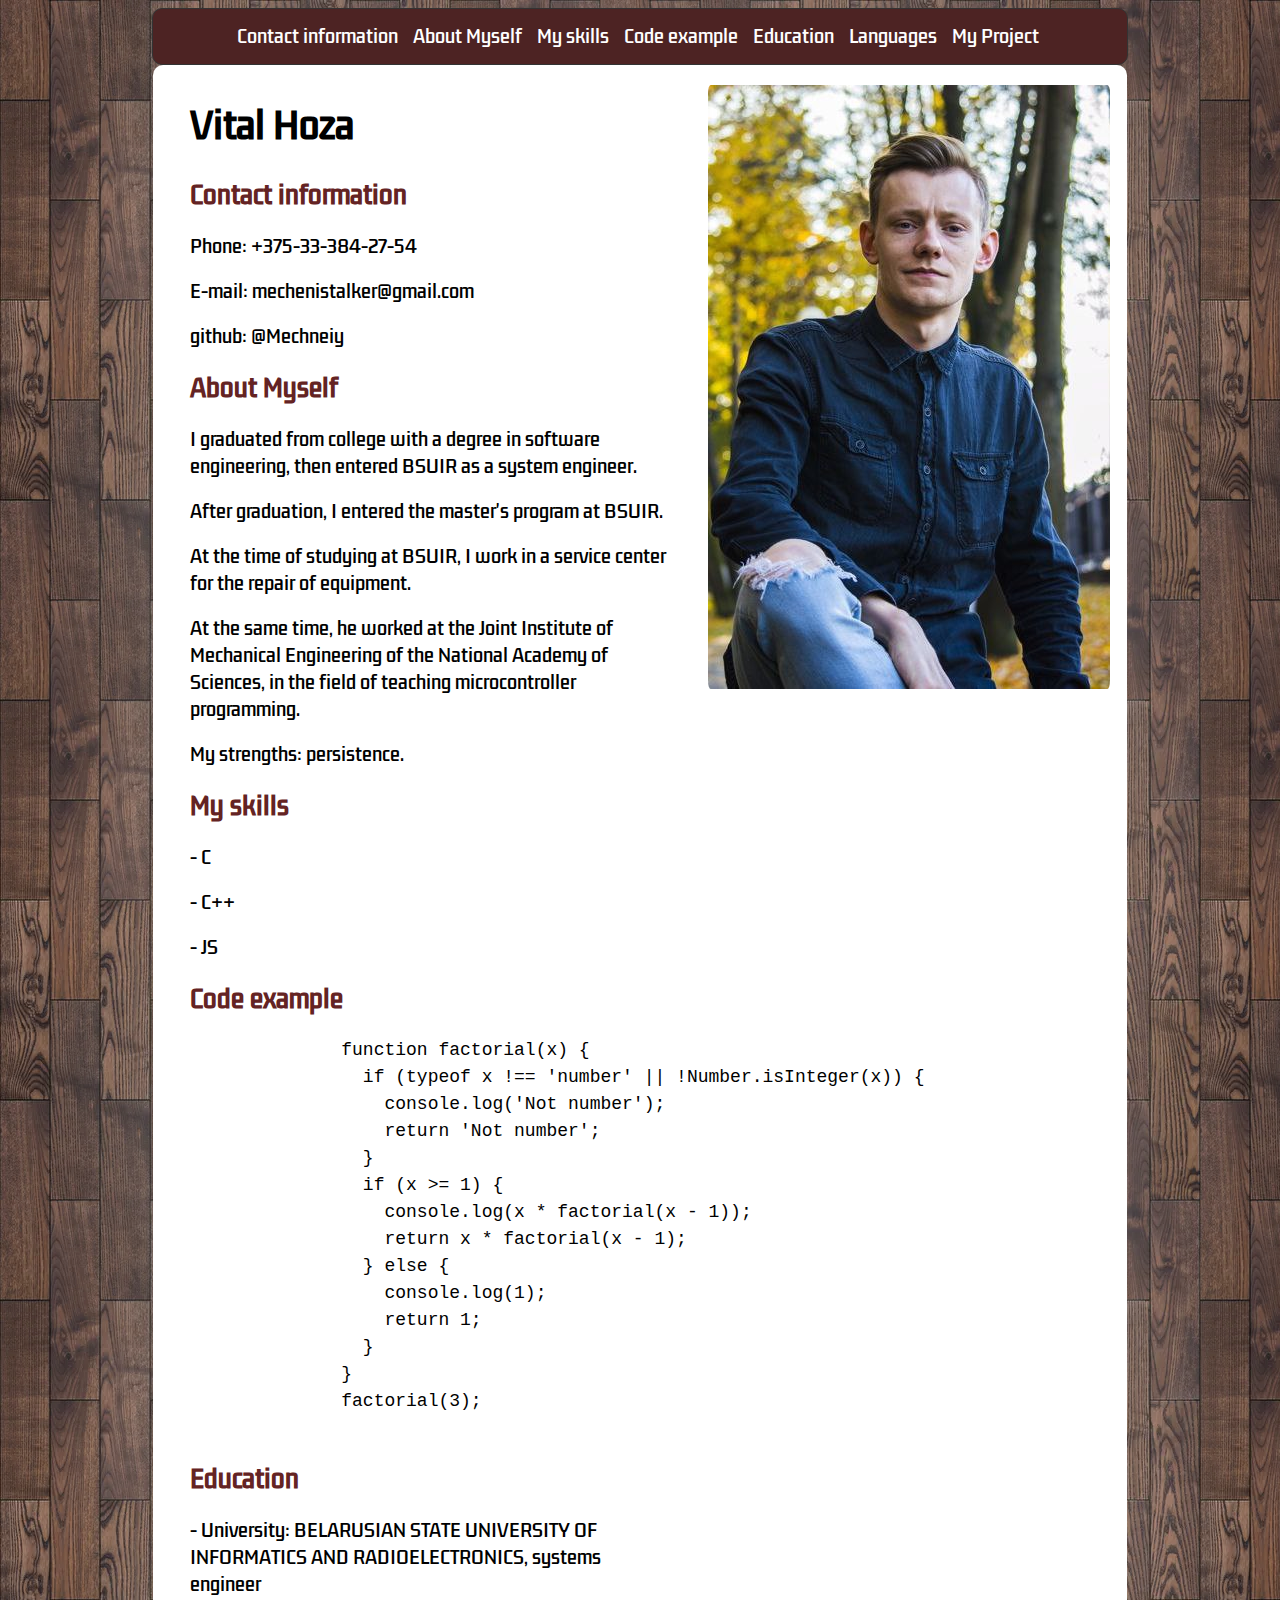
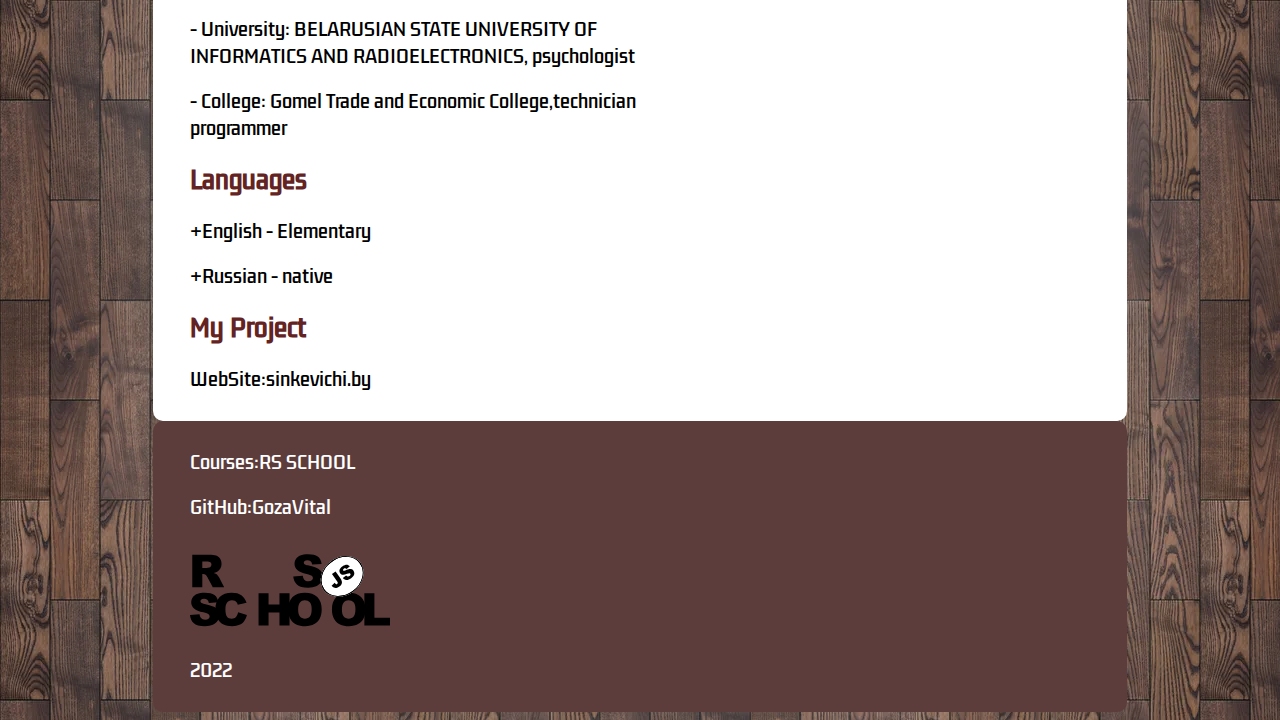
==== commit 73bf536e: "feat: change file html" ====
--- a/index.html
+++ b/index.html
@@ -1,9 +1,9 @@
-<html lang="en-US">
+<!DOCTYPE html lang="en-US">
   <head>
     <title>Vital Hoza</title>
-    <link rel="shortcut icon" href="/assets/favicon.ico" type="image/x-icon" />
-    <link rel="stylesheet" href="style.css" />
-    <link rel="icon" href="assets/favicon.ico" />
+    <link rel="shortcut icon" href="/assets/favicon.ico" type="image/x-icon">
+    <link rel="stylesheet" href="style.css">
+    <link rel="icon" href="assets/favicon.ico">
   </head>
   <body>
     <header class="header">
@@ -35,16 +35,16 @@
     </header>
     <main class="main">
       <div class="container">
-        <img class="foto" src="assets/img/foto.jpg" alt="foto" />
+        <img class="foto" src="assets/img/foto.jpg" alt="foto">
         <section class="section" id="profile"><h1>Vital Hoza</h1></section>
         <section class="section" id="contacts">
-          <h2><p class="H222">Contact information</p></h2>
+          <h2 class="H222">Contact information</h2>
           <p>Phone: +375-33-384-27-54</p>
           <p>E-mail: mechenistalker@gmail.com</p>
           <p>github: @Mechneiy</p>
         </section>
         <section class="section" id="myself">
-          <h2><p class="H222">About Myself</p></h2>
+          <h2 class="H222">About Myself</h2>
           <p>
             I graduated from college with a degree in software engineering, then
             entered BSUIR as a system engineer.
@@ -62,14 +62,14 @@
           <p>My strengths: persistence.</p>
         </section>
         <section class="section" id="skills">
-          <h2><p class="H222">My skills</p></h2>
+          <h2 class="H222">My skills</h2>
           <p>- C</p>
           <p>- C++</p>
           <p>- JS</p>
           <p></p>
         </section>
         <section class="section" id="code">
-          <h2><p class="H222">Code example</p></h2>
+          <h2 class="H222">Code example</h2>
           <pre>
               function factorial(x) {
                 if (typeof x !== 'number' || !Number.isInteger(x)) {
@@ -88,7 +88,7 @@
           </pre>
         </section>
         <section class="section" id="education">
-          <h2><p class="H222">Education</p></h2>
+          <h2 class="H222">Education </h2>
           <p>
             - University: BELARUSIAN STATE UNIVERSITY OF INFORMATICS AND
             RADIOELECTRONICS, systems engineer
@@ -102,12 +102,12 @@
           </p>
         </section>
         <section class="section" id="languages">
-          <h2><p class="H222">Languages</p></h2>
+          <h2 class="H222">Languages</h2>
           <p>+English - Elementary</p>
           <p>+Russian - native</p>
         </section>
         <section class="section" id="project">
-          <h2><p class="H222">My Project</p></h2>
+          <h2 class="H222">My Project</h2>
           <p>
             WebSite:<a href="http://sinkevichi.by/" style="color: black"
               >sinkevichi.by</a
@@ -131,10 +131,10 @@
             alt="err"
             width="200"
             height="100"
-          />
+          >
           <p style="color: white">2022</p>
         </div>
       </div>
     </footer>
   </body>
-</html>
+</!DOCTYPE html>
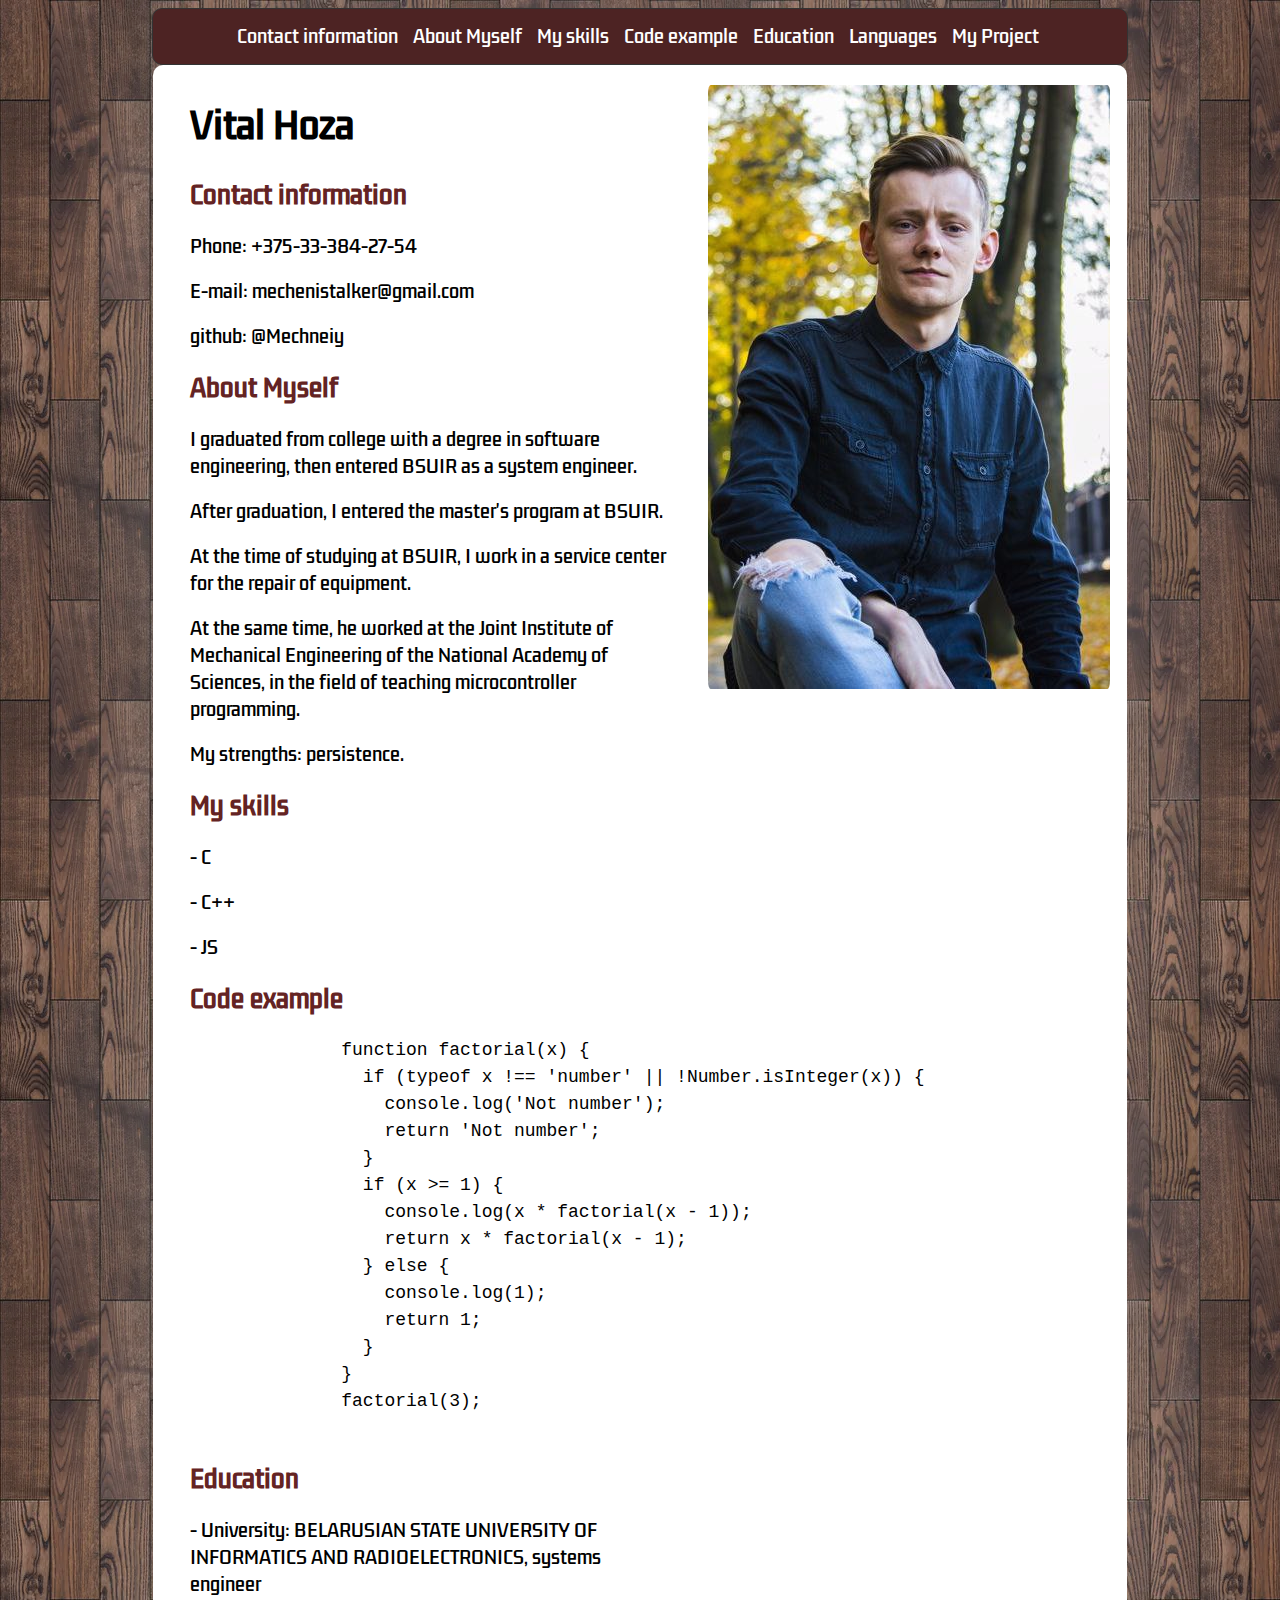
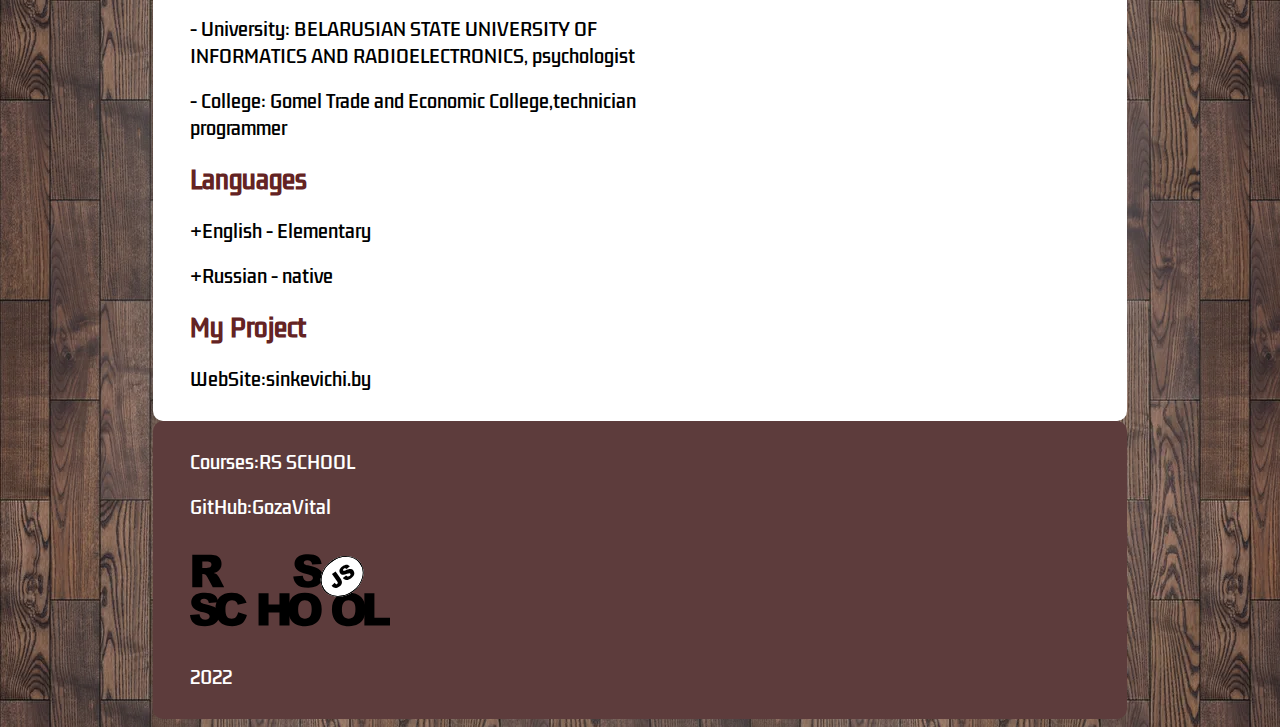
==== commit eec83fc7: "feat: changes file html" ====
--- a/index.html
+++ b/index.html
@@ -1,4 +1,5 @@
-<!DOCTYPE html lang="en-US">
+<!DOCTYPE html>
+<html lang="en-US">
   <head>
     <title>Vital Hoza</title>
     <link rel="shortcut icon" href="/assets/favicon.ico" type="image/x-icon">
@@ -137,4 +138,4 @@
       </div>
     </footer>
   </body>
-</!DOCTYPE html>
+</html>
